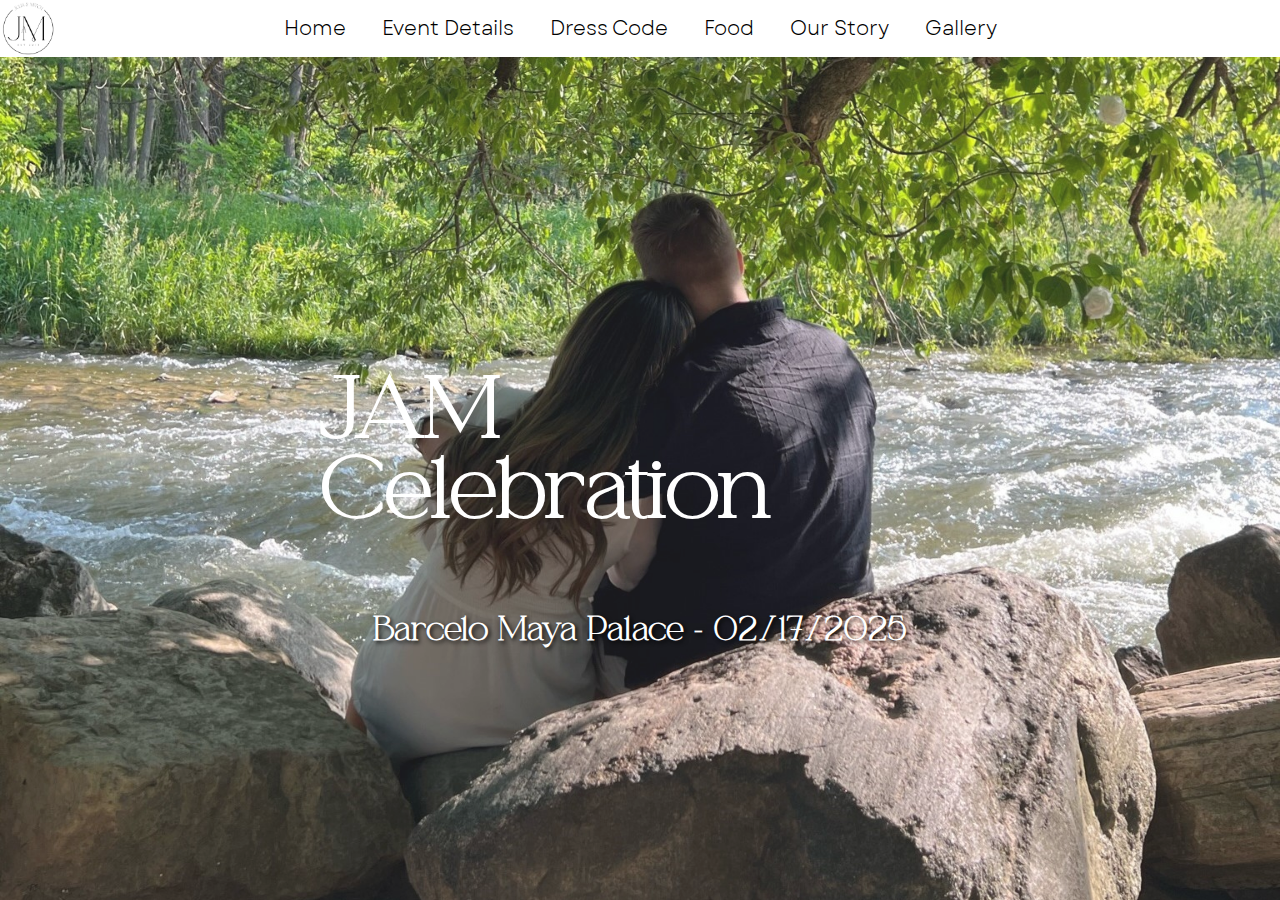
==== index.html @ 3fe65790 "initial commit - very messy" ====
<!DOCTYPE html>
<html>

<head>
  <meta http-equiv="Content-Type" content="text/html; charset=UTF-8">
  <link rel="stylesheet" href="homepage.css">
  <link rel="stylesheet" href="style.css">

  <script src="./lib/jquery.js"></script>
  <script defer src="./index.js"></script>
  <script defer src="./homepage.js"></script>
  <title>JAM Homepage</title>
</head>

<body>
  <div id="navigation">
    <nav>
      <div class="logo-container">
        <img src="/img/jamlogo.PNG" alt="JAM Celebration Logo" class="logo-image">
      
      <ul>
        <li> <a href="./index.html"> Home </a> </li>
        <li> <a href="./event.html"> Event Details </a> </li>
        <li> <a href="./dresscode.html"> Dress Code </a></li>
        <li> <a href="./food.html"> Food </a></li>
        <li> <a href="./aboutus.html"> Our Story </a> </li>
        <li> <a href="./Gallery.html"> Gallery </a></li>
      </ul>
    </div>
    </nav>
  </div>
  <div id="mobile-nav">
    <img src="/img/jamlogo.PNG" alt="JAM Celebration Logo" class="logo-image">

    <button id="menu-btn">
      <svg class="hamburger-icon" xmlns="http://www.w3.org/2000/svg"
        viewBox="0 0 20 20" fill="currentColor" ariaHidden="true">
        <path fillRule="evenodd"
          d="M2 4.75A.75.75 0 012.75 4h14.5a.75.75 0 010 1.5H2.75A.75.75 0 012 4.75zM2 10a.75.75 0 01.75-.75h14.5a.75.75 0 010 1.5H2.75A.75.75 0 012 10zm0 5.25a.75.75 0 01.75-.75h14.5a.75.75 0 010 1.5H2.75a.75.75 0 01-.75-.75z"
          clipRule="evenodd" />
      </svg>
      <svg class="close-icon" xmlns="http://www.w3.org/2000/svg"
        viewBox="0 0 20 20" fill="currentColor" ariaHidden="true">
        <path
          d="M6.28 5.22a.75.75 0 00-1.06 1.06L8.94 10l-3.72 3.72a.75.75 0 101.06 1.06L10 11.06l3.72 3.72a.75.75 0 101.06-1.06L11.06 10l3.72-3.72a.75.75 0 00-1.06-1.06L10 8.94 6.28 5.22z" />
      </svg>

    </button>
    <nav id="nav-panel">
      <ul>
        <li> <a href="./index.html"> Home </a> </li>
        <li> <a href="./event.html"> Event Details </a> </li>
        <li> <a href="./dresscode.html"> Dress Code </a></li>
        <li> <a href="./food.html"> Food </a></li>
        <li> <a href="./aboutus.html"> Our Story </a> </li>
        <li> <a href="./Gallery.html"> Gallery </a></li>
      </ul>
    </nav>
  </div>

  <div id="mainimage">
    <img src="img/engagement_backside.JPG" alt="" id="header-img">
    <h1 class="mainTitle"> JAM Celebration </h1>
    <h2 class="subTitle"> Barcelo Maya Palace - 02/17/2025</h2>
  </div>
  

</body>

</html>
---- homepage.css ----
/* -----------Homepage----------- */

.contact {
  border: 3px outset black;
  padding: 1rem;
}
---- style.css ----
* {
  box-sizing: border-box;
}

@font-face {
  font-family: gerat;
  src: url(/fonts/ttf/Garet-Book.ttf);
  font-weight: bold;
}

h2 {
  font-family: "paris";
}

body {
  margin: 0 auto;
  padding: 0;
  font-family: "gerat";
}

/* Font for barbershops */
@font-face {
  font-family: paris;
  src: url(/fonts/paris_font.ttf);
}

#mainimage {
  height: 100%;
  width: 100%;
  background-image: url("img/engagement_backside.JPG");
  background-size: cover;
  background-position: center;
  background-repeat: no-repeat;
  display: flex;
  flex-direction: column;
}

#header {
  padding: 40px;
  height: 600px;
  text-align: center;
  line-height: 600px;
  position: relative;
  overflow: hidden;
}

#header-img {
  position: absolute;
  top: 0;
  left: 0;
  right: 0;
  bottom: 0;
  width: 100%;
  height: 100%;
  object-fit: cover;
  opacity: 0.9;
}

.logo-container {
  display: flex;
  justify-content: center;
  align-items: center;
}

.logo-image {
  position: absolute;
  left: 0%;
  vertical-align: middle;
  height: 100%;
  width: height;
}

.mainTitle {
  top: 50%;
  left: 50%;
  transform: translate(-50%, -50%);
  font-family: paris;
  font-weight: bold;
  color: rgb(255, 255, 255);
  font-size: 4em;
  margin: 0;
  position: absolute;
  line-height: 5rem;
}

.subTitle{
  top: 70%;
  left: 50%;
  transform: translate(-50%, -50%);
  font-family: paris;
  font-weight: bold;
  color: rgb(255, 255, 255);
  font-size: 1.5em;
  margin: 0;
  position: absolute;
  line-height: 3rem;
  text-shadow: 2px 2px 4px rgba(0, 0, 0, 0.9);
}

#navigation {
  background-color: #ffffff;
  top: 0px;
  position: fixed;
  overflow: hidden;
  text-align: center;
  font-family: "gerat";
  width: 100%;
  z-index: 99999;
}

/* Style the links inside the navigation bar */
#navigation a {
  display: inline-block;
  color: #000000;
  padding: 14px 16px;
  text-decoration: none;
  font-size: 20px;
}

#navigation li {
  display: inline;
}

/* Change the color of links on hover */
#navigation a:hover {
  background-color: #ddd;
  color: black;
}

/* Add a color to the active/current link */
#navigation a.active {
  background-color: #04aa6d;
  color: white;
}

/* --- Mobile nav --- */
#mobile-nav {
  background-color: #ffffff;
  font-family: Garamond, "Times New Roman", Times, serif;
  width: 100%;
  display: flex;
  position: relative;
  z-index: 998;
}

#menu-btn {
  all: unset;
  cursor: pointer;
  display: inline-block;
  padding: 10px;
  background: #ffffff;
  margin-left: auto;
}

#menu-btn > svg {
  width: 32px;
  height: 32px;
  fill: #000000;
}

#nav-panel {
  display: none;
  position: absolute;
  top: 100%;
  background: #ffffff;
  width: 100%;
}

.menu-open #nav-panel {
  display: block;
}

#menu-btn .hamburger-icon {
  display: inline-block;
}

.menu-open #menu-btn .hamburger-icon {
  display: none;
}

#menu-btn .close-icon {
  display: none;
}

.menu-open #menu-btn .close-icon {
  display: inline-block;
}

#nav-panel li a {
  display: block;
  text-align: center;
  padding: 1rem;
  transition: background-color 0.2s ease;
  color: #000000;
  text-decoration: none;
  font-family: "gerat";
}

#nav-panel li a:hover {
  background-color: #ddd;
  color: black;
}

/* show mobile-nav only on small screens, show navigation only on big screens */
@media screen and (max-width: 800px) {
  #navigation {
    display: none;
  }
  #mobile-nav {
    display: flex;
  }
}

@media screen and (min-width: 800px) {
  #navigation {
    display: block;
  }
  #mobile-nav {
    display: none;
  }
}

/* Remove bulletpoints from navigation bar */
ul {
  list-style-type: none;
  margin: 0;
  padding: 0;
}

.container {
  max-width: 1200px;
  margin-inline: auto;
  padding-inline: 2rem;
  margin-bottom: 20px;
}

/* Tables in Gallery and Tools */
td,
th {
  border: 1px solid #dddddd;
  text-align: left;
  padding: 8px;
}
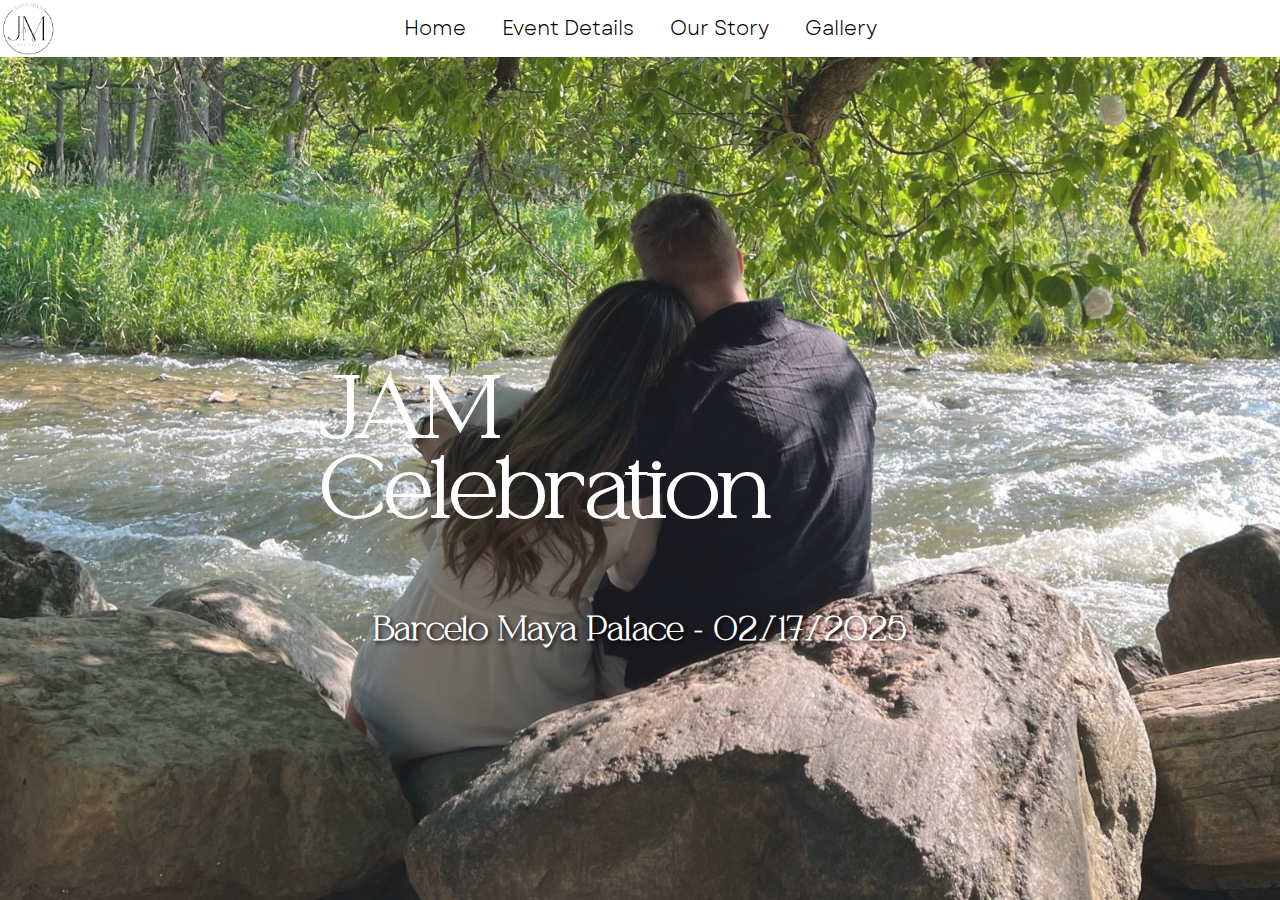
==== commit c18cdc89: "removed unecessary tabs" ====
--- a/index.html
+++ b/index.html
@@ -21,8 +21,6 @@
       <ul>
         <li> <a href="./index.html"> Home </a> </li>
         <li> <a href="./event.html"> Event Details </a> </li>
-        <li> <a href="./dresscode.html"> Dress Code </a></li>
-        <li> <a href="./food.html"> Food </a></li>
         <li> <a href="./aboutus.html"> Our Story </a> </li>
         <li> <a href="./Gallery.html"> Gallery </a></li>
       </ul>
@@ -50,8 +48,6 @@
       <ul>
         <li> <a href="./index.html"> Home </a> </li>
         <li> <a href="./event.html"> Event Details </a> </li>
-        <li> <a href="./dresscode.html"> Dress Code </a></li>
-        <li> <a href="./food.html"> Food </a></li>
         <li> <a href="./aboutus.html"> Our Story </a> </li>
         <li> <a href="./Gallery.html"> Gallery </a></li>
       </ul>
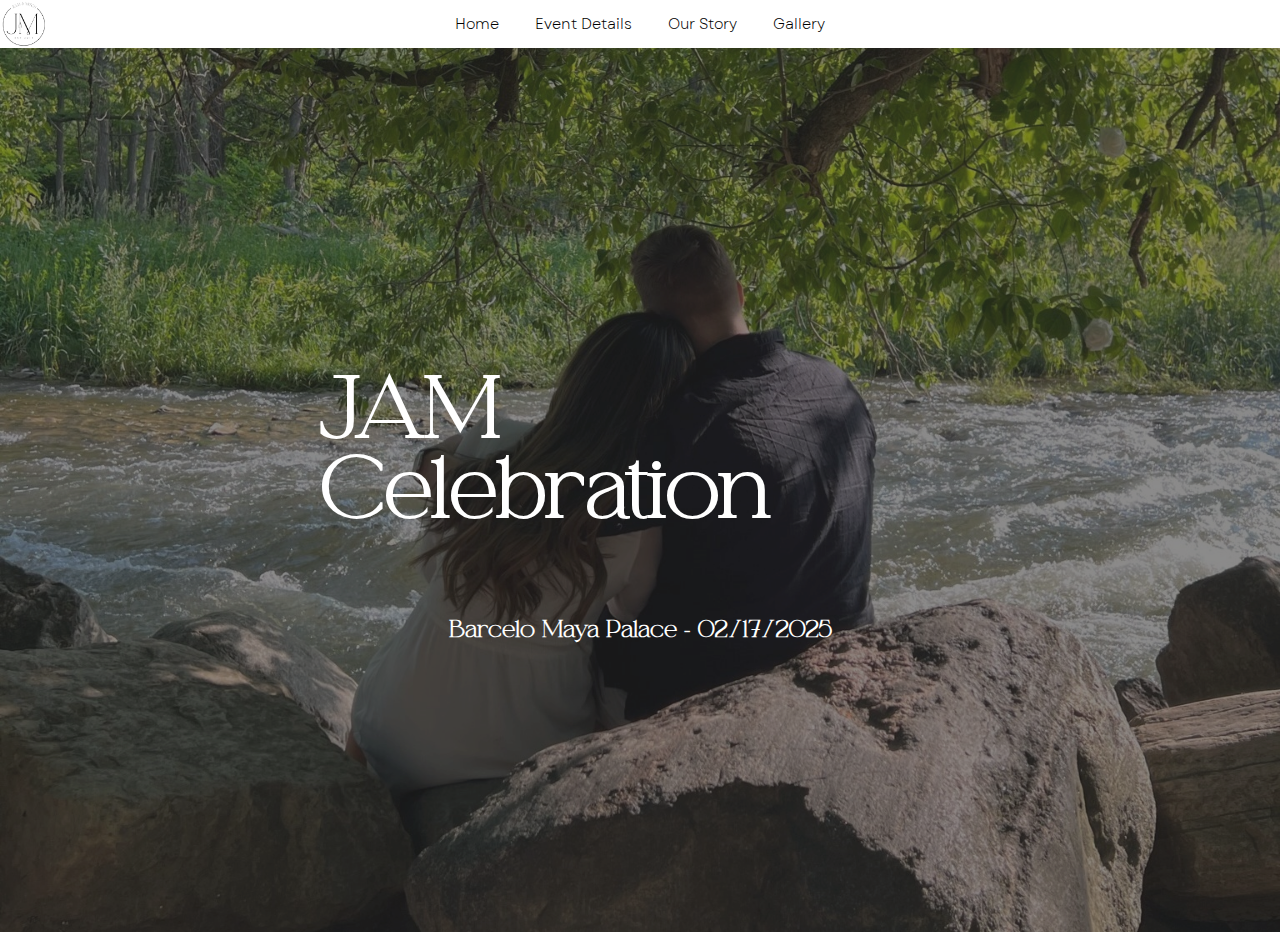
==== commit 9a5c4b5b: "made teresas changes" ====
--- a/index.html
+++ b/index.html
@@ -16,7 +16,7 @@
   <div id="navigation">
     <nav>
       <div class="logo-container">
-        <img src="/img/jamlogo.PNG" alt="JAM Celebration Logo" class="logo-image">
+        <img src="img/jamlogo.PNG" alt="JAM Celebration Logo" class="logo-image">
       
       <ul>
         <li> <a href="./index.html"> Home </a> </li>
@@ -55,7 +55,7 @@
   </div>
 
   <div id="mainimage">
-    <img src="img/engagement_backside.JPG" alt="" id="header-img">
+    <img src="img/engagement_backside.JPG" alt="" class="header-img background-filter">
     <h1 class="mainTitle"> JAM Celebration </h1>
     <h2 class="subTitle"> Barcelo Maya Palace - 02/17/2025</h2>
   </div>
--- a/style.css
+++ b/style.css
@@ -4,24 +4,29 @@
 
 @font-face {
   font-family: gerat;
-  src: url(/fonts/ttf/Garet-Book.ttf);
+  src: url(fonts/ttf/Garet-Book.ttf);
   font-weight: bold;
 }
 
-h2 {
+h2, h3 {
   font-family: "paris";
+}
+
+h3 {
+  font-size: 1rem;
 }
 
 body {
   margin: 0 auto;
   padding: 0;
   font-family: "gerat";
+  background-color: #faf8f6;
 }
 
 /* Font for barbershops */
 @font-face {
   font-family: paris;
-  src: url(/fonts/paris_font.ttf);
+  src: url(fonts/paris_font.ttf);
 }
 
 #mainimage {
@@ -44,9 +49,9 @@
   overflow: hidden;
 }
 
-#header-img {
-  position: absolute;
-  top: 0;
+.header-img {
+  position: absolute;
+  top: 2rem;
   left: 0;
   right: 0;
   bottom: 0;
@@ -54,6 +59,10 @@
   height: 100%;
   object-fit: cover;
   opacity: 0.9;
+}
+
+.background-filter {
+  filter: brightness(50%);
 }
 
 .logo-container {
@@ -90,11 +99,10 @@
   font-family: paris;
   font-weight: bold;
   color: rgb(255, 255, 255);
-  font-size: 1.5em;
+  font-size: 1.1rem;
   margin: 0;
   position: absolute;
   line-height: 3rem;
-  text-shadow: 2px 2px 4px rgba(0, 0, 0, 0.9);
 }
 
 #navigation {
@@ -114,7 +122,7 @@
   color: #000000;
   padding: 14px 16px;
   text-decoration: none;
-  font-size: 20px;
+  font-size: 0.9rem;
 }
 
 #navigation li {
@@ -241,3 +249,11 @@
   text-align: left;
   padding: 8px;
 }
+
+.our-story{
+  font-family: 'Times New Roman', Times, serif;
+}
+
+p {
+  font-size: 0.9rem;
+}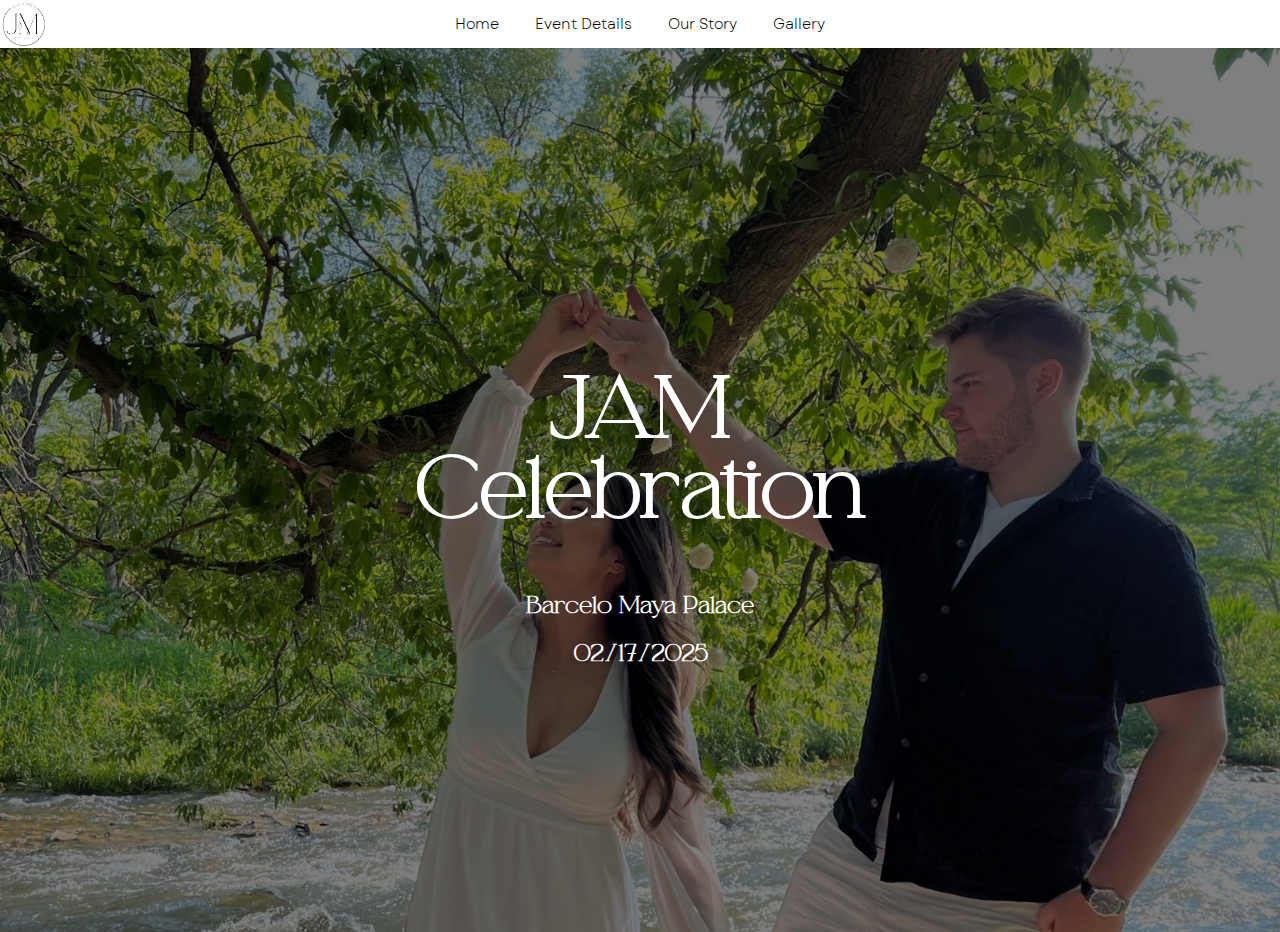
==== commit a8ac1899: "added carousel and other minor changes" ====
--- a/index.html
+++ b/index.html
@@ -56,8 +56,11 @@
 
   <div id="mainimage">
     <img src="img/engagement_backside.JPG" alt="" class="header-img background-filter">
+    <img src="img/IMG-0600.JPG" alt="" class="header-img background-filter">
+    <img src="img/IMG-0250.JPG" alt="" class="header-img background-filter">
+    <img src="img/IMG-1040.JPG" alt="" class="header-img background-filter">
     <h1 class="mainTitle"> JAM Celebration </h1>
-    <h2 class="subTitle"> Barcelo Maya Palace - 02/17/2025</h2>
+    <h2 class="subTitle"> Barcelo Maya Palace <br> 02/17/2025 </h2>
   </div>
   
 
--- a/style.css
+++ b/style.css
@@ -29,10 +29,24 @@
   src: url(fonts/paris_font.ttf);
 }
 
+@keyframes fades {
+  0% {
+    opacity: 1;
+  }
+  33% {
+    opacity: 0;
+  }
+  67% {
+    opacity: 0;
+  }
+  100% {
+    opacity: 1;
+  }
+}
+
 #mainimage {
   height: 100%;
   width: 100%;
-  background-image: url("img/engagement_backside.JPG");
   background-size: cover;
   background-position: center;
   background-repeat: no-repeat;
@@ -40,6 +54,19 @@
   flex-direction: column;
 }
 
+.header-img:nth-of-type(1) {
+  animation-delay: 0s;
+}
+.header-img:nth-of-type(2) {
+  animation-delay: 4s;
+}
+.header-img:nth-of-type(3) {
+  animation-delay: 8s;
+}
+.header-img:nth-of-type(4) {
+  animation-delay: 12s;
+}
+
 #header {
   padding: 40px;
   height: 600px;
@@ -58,7 +85,7 @@
   width: 100%;
   height: 100%;
   object-fit: cover;
-  opacity: 0.9;
+  animation: fades 16s ease-in-out infinite alternate;
 }
 
 .background-filter {
@@ -90,6 +117,7 @@
   margin: 0;
   position: absolute;
   line-height: 5rem;
+  text-align: center;
 }
 
 .subTitle{
@@ -103,6 +131,7 @@
   margin: 0;
   position: absolute;
   line-height: 3rem;
+  text-align: center;
 }
 
 #navigation {
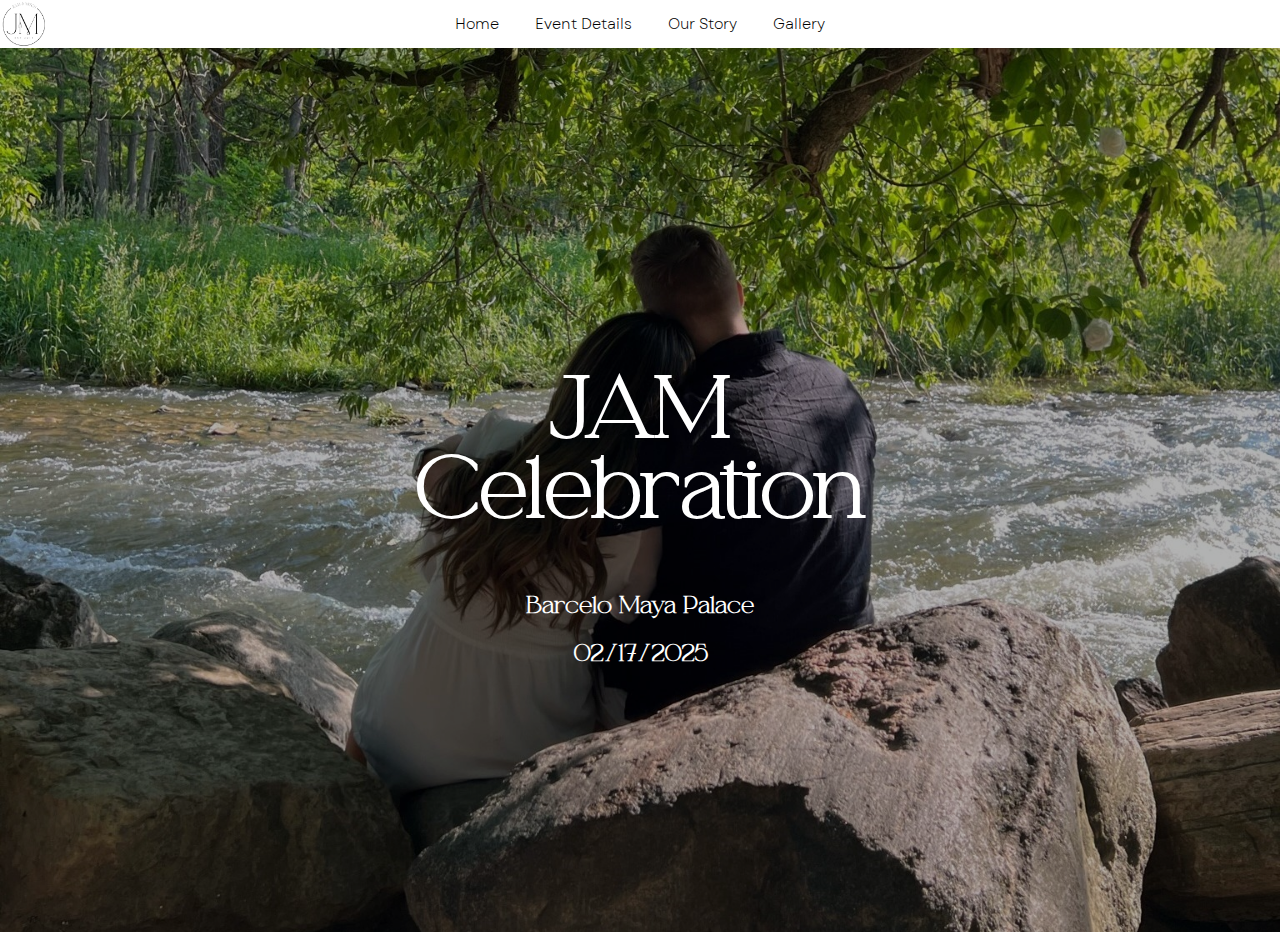
==== commit 313f1984: "added fading slides" ====
--- a/index.html
+++ b/index.html
@@ -55,10 +55,11 @@
   </div>
 
   <div id="mainimage">
-    <img src="img/engagement_backside.JPG" alt="" class="header-img background-filter">
     <img src="img/IMG-0600.JPG" alt="" class="header-img background-filter">
     <img src="img/IMG-0250.JPG" alt="" class="header-img background-filter">
     <img src="img/IMG-1040.JPG" alt="" class="header-img background-filter">
+    <img src="img/engagement_backside.JPG" alt="" class="header-img background-filter">
+
     <h1 class="mainTitle"> JAM Celebration </h1>
     <h2 class="subTitle"> Barcelo Maya Palace <br> 02/17/2025 </h2>
   </div>
--- a/style.css
+++ b/style.css
@@ -33,10 +33,13 @@
   0% {
     opacity: 1;
   }
-  33% {
+  25% {
     opacity: 0;
   }
-  67% {
+  50% {
+    opacity: 0;
+  }
+  75% {
     opacity: 0;
   }
   100% {
@@ -55,16 +58,16 @@
 }
 
 .header-img:nth-of-type(1) {
+  animation-delay: 12s;
+}
+.header-img:nth-of-type(2) {
+  animation-delay: 8s;
+}
+.header-img:nth-of-type(3) {
+  animation-delay: 4s;
+}
+.header-img:nth-of-type(4) {
   animation-delay: 0s;
-}
-.header-img:nth-of-type(2) {
-  animation-delay: 4s;
-}
-.header-img:nth-of-type(3) {
-  animation-delay: 8s;
-}
-.header-img:nth-of-type(4) {
-  animation-delay: 12s;
 }
 
 #header {
@@ -80,16 +83,28 @@
   position: absolute;
   top: 2rem;
   left: 0;
-  right: 0;
+  right: 0; 
   bottom: 0;
   width: 100%;
   height: 100%;
   object-fit: cover;
   animation: fades 16s ease-in-out infinite alternate;
+  animation-fill-mode: both;
 }
 
 .background-filter {
-  filter: brightness(50%);
+  filter: brightness(70%);
+}
+
+.header-img2 {
+  position: absolute;
+  top: 2rem;
+  left: 0;
+  right: 0; 
+  bottom: 0;
+  width: 100%;
+  height: 100%;
+  object-fit: cover;
 }
 
 .logo-container {
